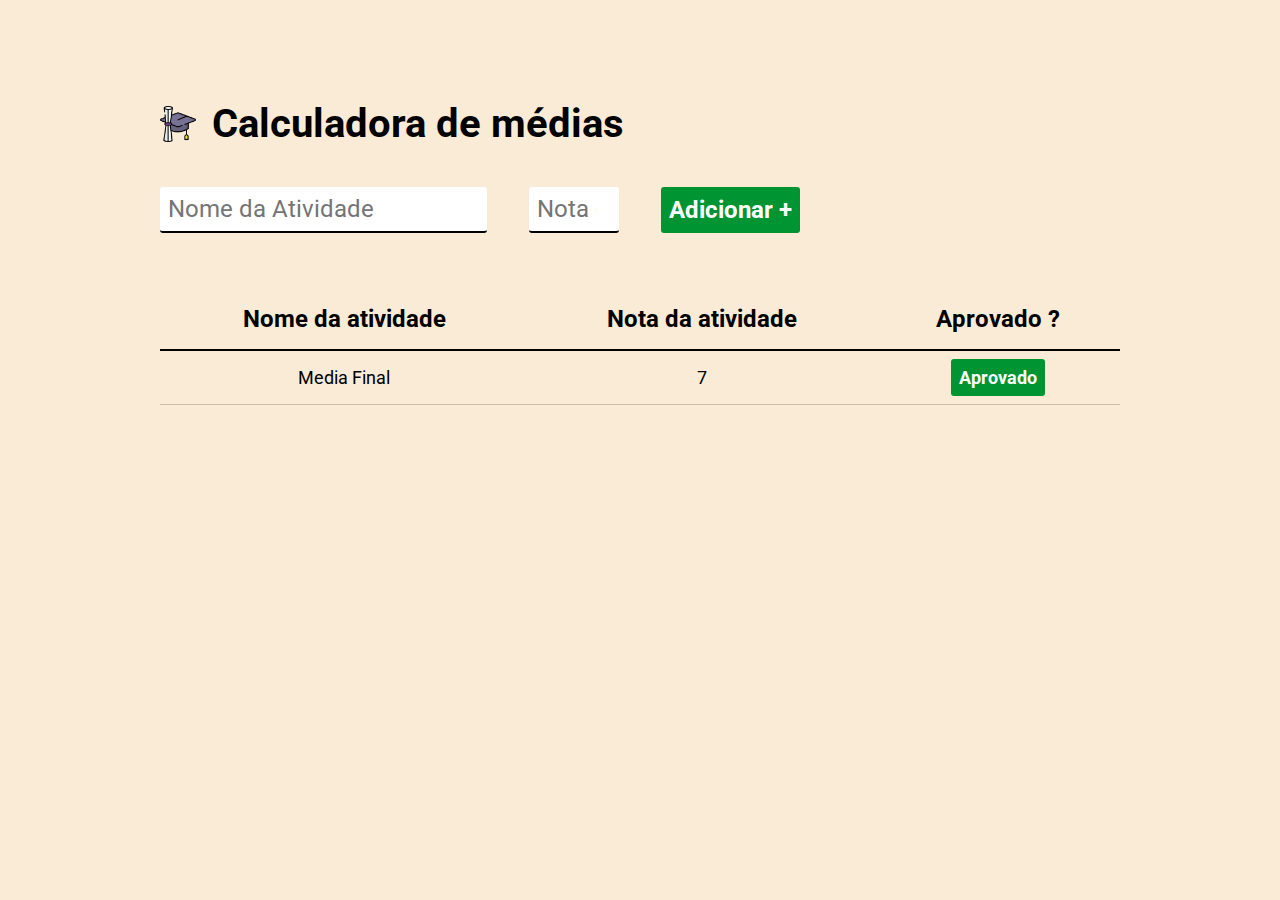
==== index.html @ 21d87991 "adicionando primeiros arquivos" ====
<!DOCTYPE html>
<html lang="pt-br">
<head>
  <meta charset="UTF-8">
  <meta name="viewport" content="width=device-width, initial-scale=1.0">
  <title>Calculadora de médias</title>
  <link rel="preconnect" href="https://fonts.googleapis.com">
  <link rel="preconnect" href="https://fonts.gstatic.com" crossorigin>
  <link href="https://fonts.googleapis.com/css2?family=EB+Garamond&family=Roboto:wght@400;700&display=swap" rel="stylesheet">
  <link rel="stylesheet" href="./main.css">
</head>
<body>
  <div class="container">
    <header>
      <img src="./images/logo.png" alt="capelo e diploma">
      <h1>Calculadora de médias</h1>
    </header>
    <form id="form-atividade">
      <input type="text" id="nome-atividade"  required placeholder="Nome da Atividade">
      <input type="number" id="nota-atividade" required placeholder="Nota da Atividade" min="0" max="10">
      <button type="submit">Adicionar +</button>
    </form>
    <table cellspacing="0">
      <thead>
        <tr>
          <th>Nome da atividade</th>
          <th>Nota da atividade</th>
          <th>Aprovado ?</th>
        </tr>
      </thead>
      <tbody>
      </tbody>
      <tfoot>
        <tr>
          <td>Media Final</td>
          <td id="media-final-valor">7</td>
          <td> <span class="resultado aprovado" id="media-final-resultado">Aprovado</span></td>
        </tr>
      </tfoot>
    </table>
  </div>
  <script src="./main.js"></script>
</body>
</html>
---- main.css ----
* {
  margin: 0;
  padding: 0;
  box-sizing: border-box;
  font-family: 'Roboto', sans-serif;
}

body {
  background-color:antiquewhite;
  padding-top: 100px;
}

header {
  display: flex;
  align-items: center;
  margin-bottom: 40px;
}

header img {
  height: 36px;
  margin-right: 16px;
}

header h1 {
  font-size: 40px;
  font-weight: bold;
}

.container {
  max-width: 960px;
  width: 100%;
  margin: 0 auto
}

form button {
  background-color: #009432;
  color: #fff;
  font-size: 24px;
  font-weight: bold;
  border: none;
  cursor: pointer;
  padding: 8px;
  border-radius: 3px
}

form {
  display: flex;
  max-width: 640px;
  width: 100%;
  justify-content: space-between;
  margin-bottom: 56px;
}

form input {
  font-size: 24px;
  background-color: #fff;
  border: none;
  border-bottom: 2px solid #000;
  padding: 8px;
  border-radius: 3px
}

table {
  width: 100%;
}

table th {
  border-bottom: 2px solid black;
  padding: 16px;
  font-size: 24px;
  font-weight: bold;
}

table td {
  font-size: 18px;
  text-align: center;
  padding: 16px 0;
  border-bottom: 1px solid rgba(0,0,0,0.2);
}

table td img {
  height: 30px;
}

.resultado {
  padding: 8px;
  font-weight: bold;
  color: white;
  background-color: black;
  border-radius: 3px;
}

.aprovado {
   background-color: #009432;
}

.reprovado {
  background-color: red;
}
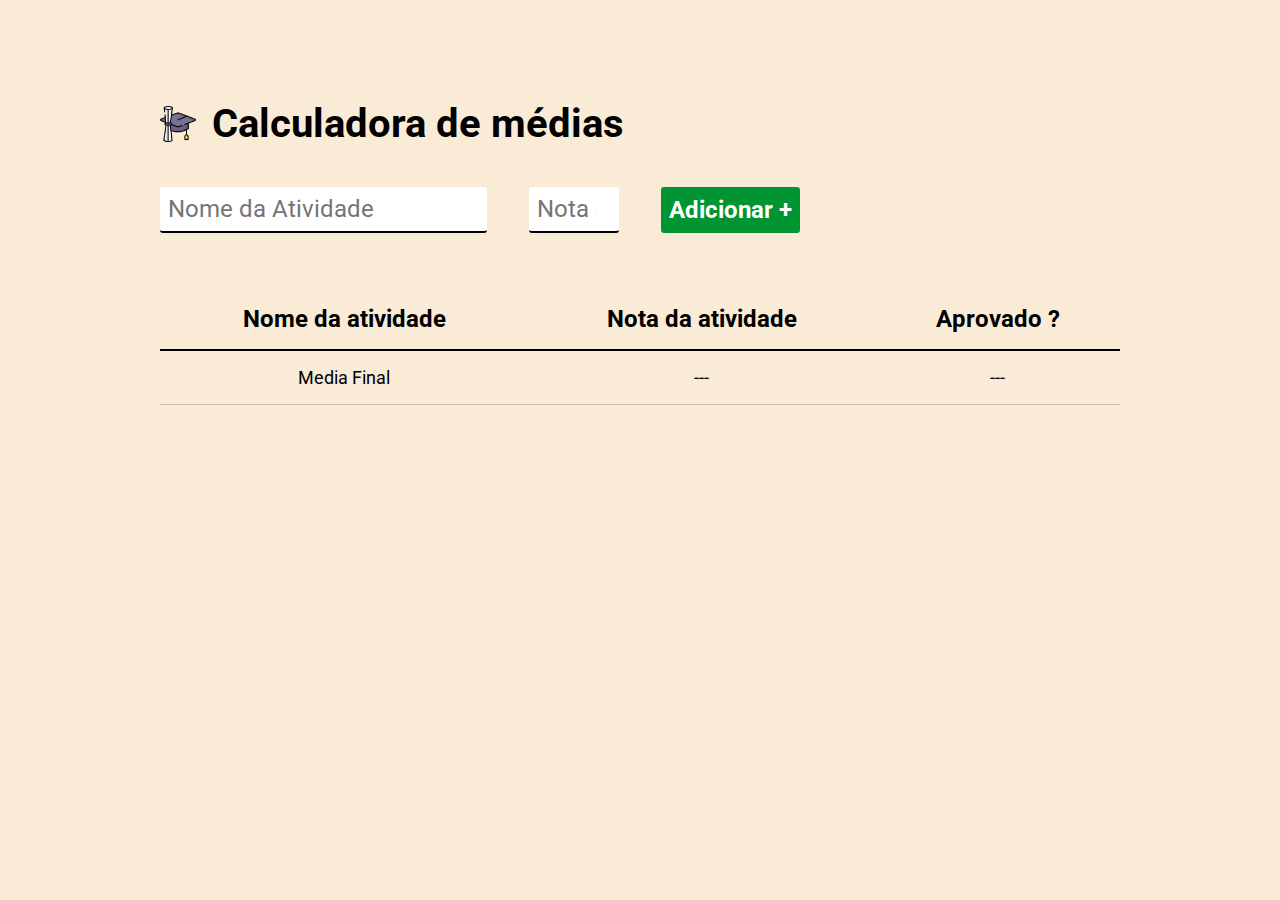
==== commit 0dee09d2: "fix: atualizando casas decimais" ====
--- a/index.html
+++ b/index.html
@@ -33,8 +33,8 @@
       <tfoot>
         <tr>
           <td>Media Final</td>
-          <td id="media-final-valor">7</td>
-          <td> <span class="resultado aprovado" id="media-final-resultado">Aprovado</span></td>
+          <td id="media-final-valor">---</td>
+          <td id="media-final-resultado">---</td>
         </tr>
       </tfoot>
     </table>
--- a/main.css
+++ b/main.css
@@ -91,9 +91,9 @@
 }
 
 .aprovado {
-   background-color: #009432;
+  background-color: #009432;
 }
 
 .reprovado {
   background-color: red;
-}+}
